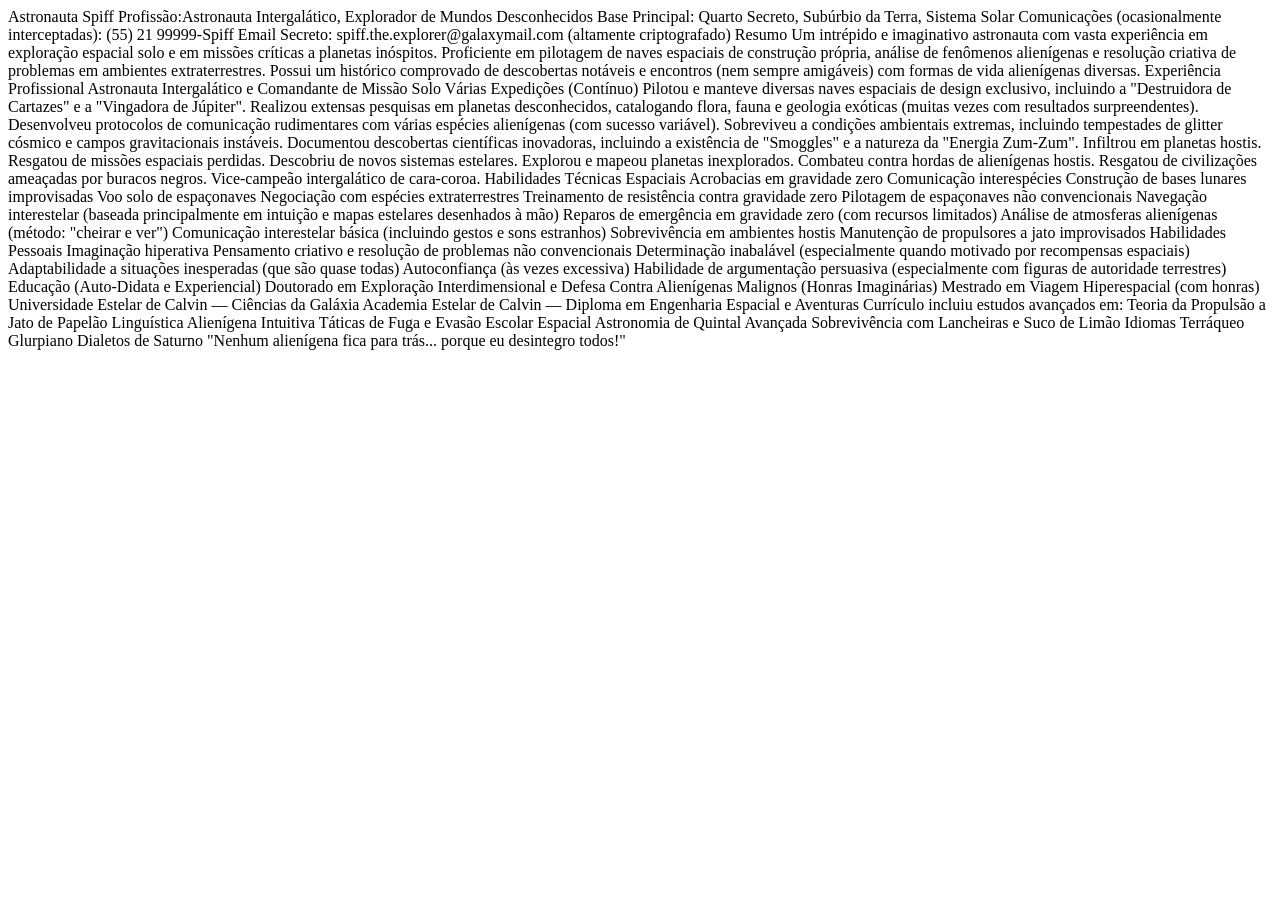
==== HTML/index.html @ 05de370d "index.html" ====
<!DOCTYPE html>
<html lang="pt-BR">
<head>
    <meta charset="UTF-8">
    <meta name="viewport" content="width=device-width, initial-scale=1.0">
    <title>Document</title>
</head>
<body>
    Astronauta Spiff
Profissão:Astronauta Intergalático, Explorador de Mundos Desconhecidos
Base Principal: Quarto Secreto, Subúrbio da Terra, Sistema Solar
Comunicações (ocasionalmente interceptadas): (55) 21 99999-Spiff
Email Secreto: spiff.the.explorer@galaxymail.com (altamente criptografado)
Resumo
Um intrépido e imaginativo astronauta com vasta experiência em exploração espacial solo e em missões críticas a planetas inóspitos. Proficiente em pilotagem de naves espaciais de construção própria, análise de fenômenos alienígenas e resolução criativa de problemas em ambientes extraterrestres. Possui um histórico comprovado de descobertas notáveis e encontros (nem sempre amigáveis) com formas de vida alienígenas diversas.

Experiência Profissional
Astronauta Intergalático e Comandante de Missão Solo
Várias Expedições (Contínuo)

Pilotou e manteve diversas naves espaciais de design exclusivo, incluindo a "Destruidora de Cartazes" e a "Vingadora de Júpiter".
Realizou extensas pesquisas em planetas desconhecidos, catalogando flora, fauna e geologia exóticas (muitas vezes com resultados surpreendentes).
Desenvolveu protocolos de comunicação rudimentares com várias espécies alienígenas (com sucesso variável).
Sobreviveu a condições ambientais extremas, incluindo tempestades de glitter cósmico e campos gravitacionais instáveis.
Documentou descobertas científicas inovadoras, incluindo a existência de "Smoggles" e a natureza da "Energia Zum-Zum".
Infiltrou em planetas hostis.
Resgatou de missões espaciais perdidas.
Descobriu de novos sistemas estelares.
Explorou e mapeou planetas inexplorados.
Combateu contra hordas de alienígenas hostis.
Resgatou de civilizações ameaçadas por buracos negros.
Vice-campeão intergalático de cara-coroa.
Habilidades Técnicas Espaciais
Acrobacias em gravidade zero
Comunicação interespécies
Construção de bases lunares improvisadas
Voo solo de espaçonaves
Negociação com espécies extraterrestres
Treinamento de resistência contra gravidade zero
Pilotagem de espaçonaves não convencionais
Navegação interestelar (baseada principalmente em intuição e mapas estelares desenhados à mão)
Reparos de emergência em gravidade zero (com recursos limitados)
Análise de atmosferas alienígenas (método: "cheirar e ver")
Comunicação interestelar básica (incluindo gestos e sons estranhos)
Sobrevivência em ambientes hostis
Manutenção de propulsores a jato improvisados
Habilidades Pessoais
Imaginação hiperativa
Pensamento criativo e resolução de problemas não convencionais
Determinação inabalável (especialmente quando motivado por recompensas espaciais)
Adaptabilidade a situações inesperadas (que são quase todas)
Autoconfiança (às vezes excessiva)
Habilidade de argumentação persuasiva (especialmente com figuras de autoridade terrestres)
Educação (Auto-Didata e Experiencial)
Doutorado em Exploração Interdimensional e Defesa Contra Alienígenas Malignos (Honras Imaginárias)
Mestrado em Viagem Hiperespacial (com honras)
Universidade Estelar de Calvin — Ciências da Galáxia
Academia Estelar de Calvin — Diploma em Engenharia Espacial e Aventuras
Currículo incluiu estudos avançados em:
Teoria da Propulsão a Jato de Papelão
Linguística Alienígena Intuitiva
Táticas de Fuga e Evasão Escolar Espacial
Astronomia de Quintal Avançada
Sobrevivência com Lancheiras e Suco de Limão
Idiomas
Terráqueo
Glurpiano
Dialetos de Saturno
"Nenhum alienígena fica para trás... porque eu desintegro todos!"
</body>
</html>
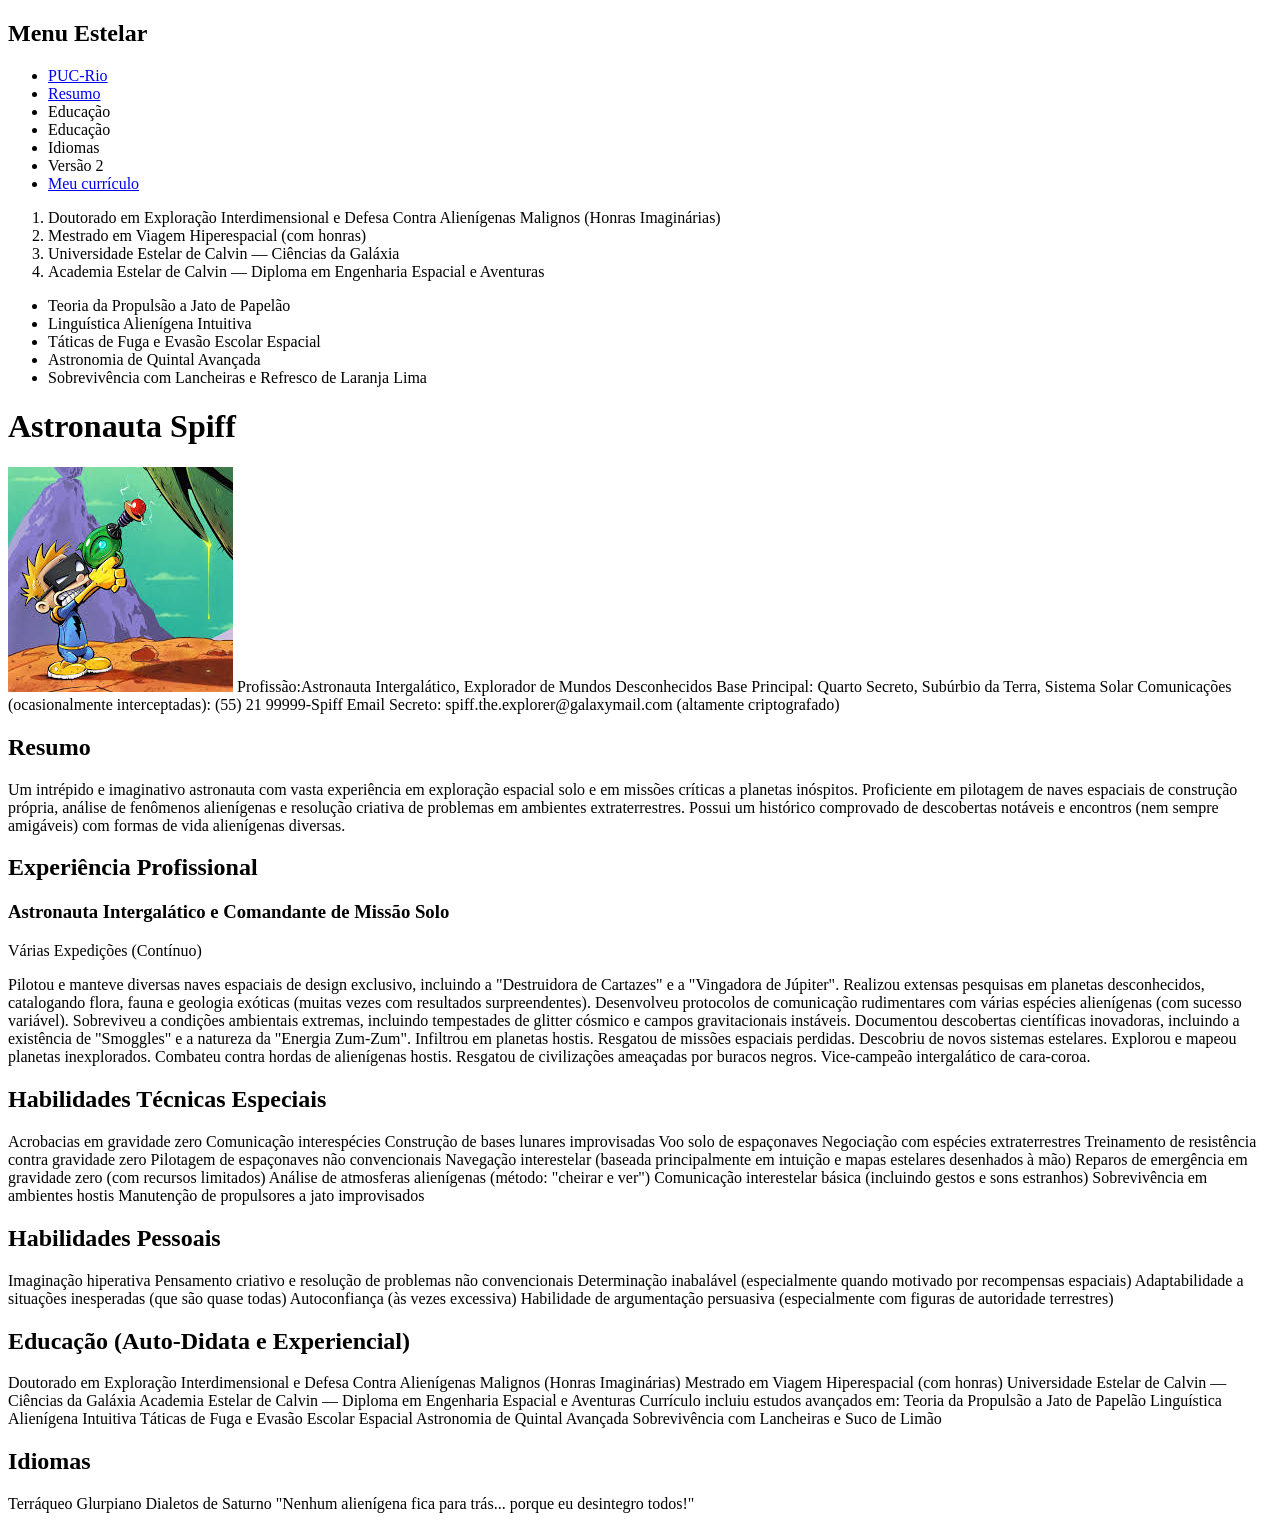
==== commit 465e2ed6: "resto da aula" ====
--- a/HTML/index.html
+++ b/HTML/index.html
@@ -3,20 +3,64 @@
 <head>
     <meta charset="UTF-8">
     <meta name="viewport" content="width=device-width, initial-scale=1.0">
-    <title>Document</title>
+    <title>Home Page</title>
 </head>
 <body>
-    Astronauta Spiff
+    <nav>
+        <h2>Menu Estelar</h2>
+        <ul>
+            <li><a href="https://www.puc-rio.br/">PUC-Rio</a></li>
+            <li><a href="#resumo">Resumo</a></li>
+            <li>Educação</li>
+            <li>Educação</li>
+            <li>Idiomas</li>
+            <li>Versão 2</li>
+            <li><a href="meu-curriculo.html">Meu currículo</a></li>
+        </ul>
+    </nav>
+
+
+    <ol>
+        <li>Doutorado em Exploração Interdimensional e Defesa Contra Alienígenas Malignos (Honras Imaginárias)</li>
+        <li>Mestrado em Viagem Hiperespacial (com honras)</li>
+        <li>Universidade Estelar de Calvin — Ciências da Galáxia</li>
+        <li>Academia Estelar de Calvin — Diploma em Engenharia Espacial e Aventuras</li>
+    </ol>
+
+    <ul>
+        <li>Teoria da Propulsão a Jato de Papelão</li>
+        <li>Linguística Alienígena Intuitiva</li>
+        <li>Táticas de Fuga e Evasão Escolar Espacial</li>
+        <li>Astronomia de Quintal Avançada</li>
+        <li>Sobrevivência com Lancheiras e Refresco de Laranja Lima
+</li>
+
+
+
+
+
+    </ul>
+
+    <h1>Astronauta Spiff</h1>
+    <img src='img/spiff.jpeg' alt='Foto do astronauta Spiff em ação'>
 Profissão:Astronauta Intergalático, Explorador de Mundos Desconhecidos
 Base Principal: Quarto Secreto, Subúrbio da Terra, Sistema Solar
 Comunicações (ocasionalmente interceptadas): (55) 21 99999-Spiff
 Email Secreto: spiff.the.explorer@galaxymail.com (altamente criptografado)
-Resumo
-Um intrépido e imaginativo astronauta com vasta experiência em exploração espacial solo e em missões críticas a planetas inóspitos. Proficiente em pilotagem de naves espaciais de construção própria, análise de fenômenos alienígenas e resolução criativa de problemas em ambientes extraterrestres. Possui um histórico comprovado de descobertas notáveis e encontros (nem sempre amigáveis) com formas de vida alienígenas diversas.
+<h2>Resumo</h2>
+<p>Um intrépido e imaginativo astronauta com vasta experiência em
+    exploração espacial solo e em missões críticas a planetas
+    inóspitos. Proficiente em pilotagem de naves espaciais
+    de construção própria, análise de fenômenos alienígenas
+    e resolução criativa de problemas em ambientes
+    extraterrestres. Possui um histórico comprovado
+    de descobertas notáveis e encontros
+    (nem sempre amigáveis) com formas de vida
+    alienígenas diversas.</p>
 
-Experiência Profissional
-Astronauta Intergalático e Comandante de Missão Solo
-Várias Expedições (Contínuo)
+<h2>Experiência Profissional</h2>
+<h3>Astronauta Intergalático e Comandante de Missão Solo</h3>
+<p>Várias Expedições (Contínuo)</p>
 
 Pilotou e manteve diversas naves espaciais de design exclusivo, incluindo a "Destruidora de Cartazes" e a "Vingadora de Júpiter".
 Realizou extensas pesquisas em planetas desconhecidos, catalogando flora, fauna e geologia exóticas (muitas vezes com resultados surpreendentes).
@@ -30,7 +74,7 @@
 Combateu contra hordas de alienígenas hostis.
 Resgatou de civilizações ameaçadas por buracos negros.
 Vice-campeão intergalático de cara-coroa.
-Habilidades Técnicas Espaciais
+<h2>Habilidades Técnicas Especiais</h2>
 Acrobacias em gravidade zero
 Comunicação interespécies
 Construção de bases lunares improvisadas
@@ -44,14 +88,14 @@
 Comunicação interestelar básica (incluindo gestos e sons estranhos)
 Sobrevivência em ambientes hostis
 Manutenção de propulsores a jato improvisados
-Habilidades Pessoais
+<h2>Habilidades Pessoais</h2>
 Imaginação hiperativa
 Pensamento criativo e resolução de problemas não convencionais
 Determinação inabalável (especialmente quando motivado por recompensas espaciais)
 Adaptabilidade a situações inesperadas (que são quase todas)
 Autoconfiança (às vezes excessiva)
 Habilidade de argumentação persuasiva (especialmente com figuras de autoridade terrestres)
-Educação (Auto-Didata e Experiencial)
+<h2>Educação (Auto-Didata e Experiencial)</h2>
 Doutorado em Exploração Interdimensional e Defesa Contra Alienígenas Malignos (Honras Imaginárias)
 Mestrado em Viagem Hiperespacial (com honras)
 Universidade Estelar de Calvin — Ciências da Galáxia
@@ -62,7 +106,7 @@
 Táticas de Fuga e Evasão Escolar Espacial
 Astronomia de Quintal Avançada
 Sobrevivência com Lancheiras e Suco de Limão
-Idiomas
+<h2>Idiomas</h2>
 Terráqueo
 Glurpiano
 Dialetos de Saturno
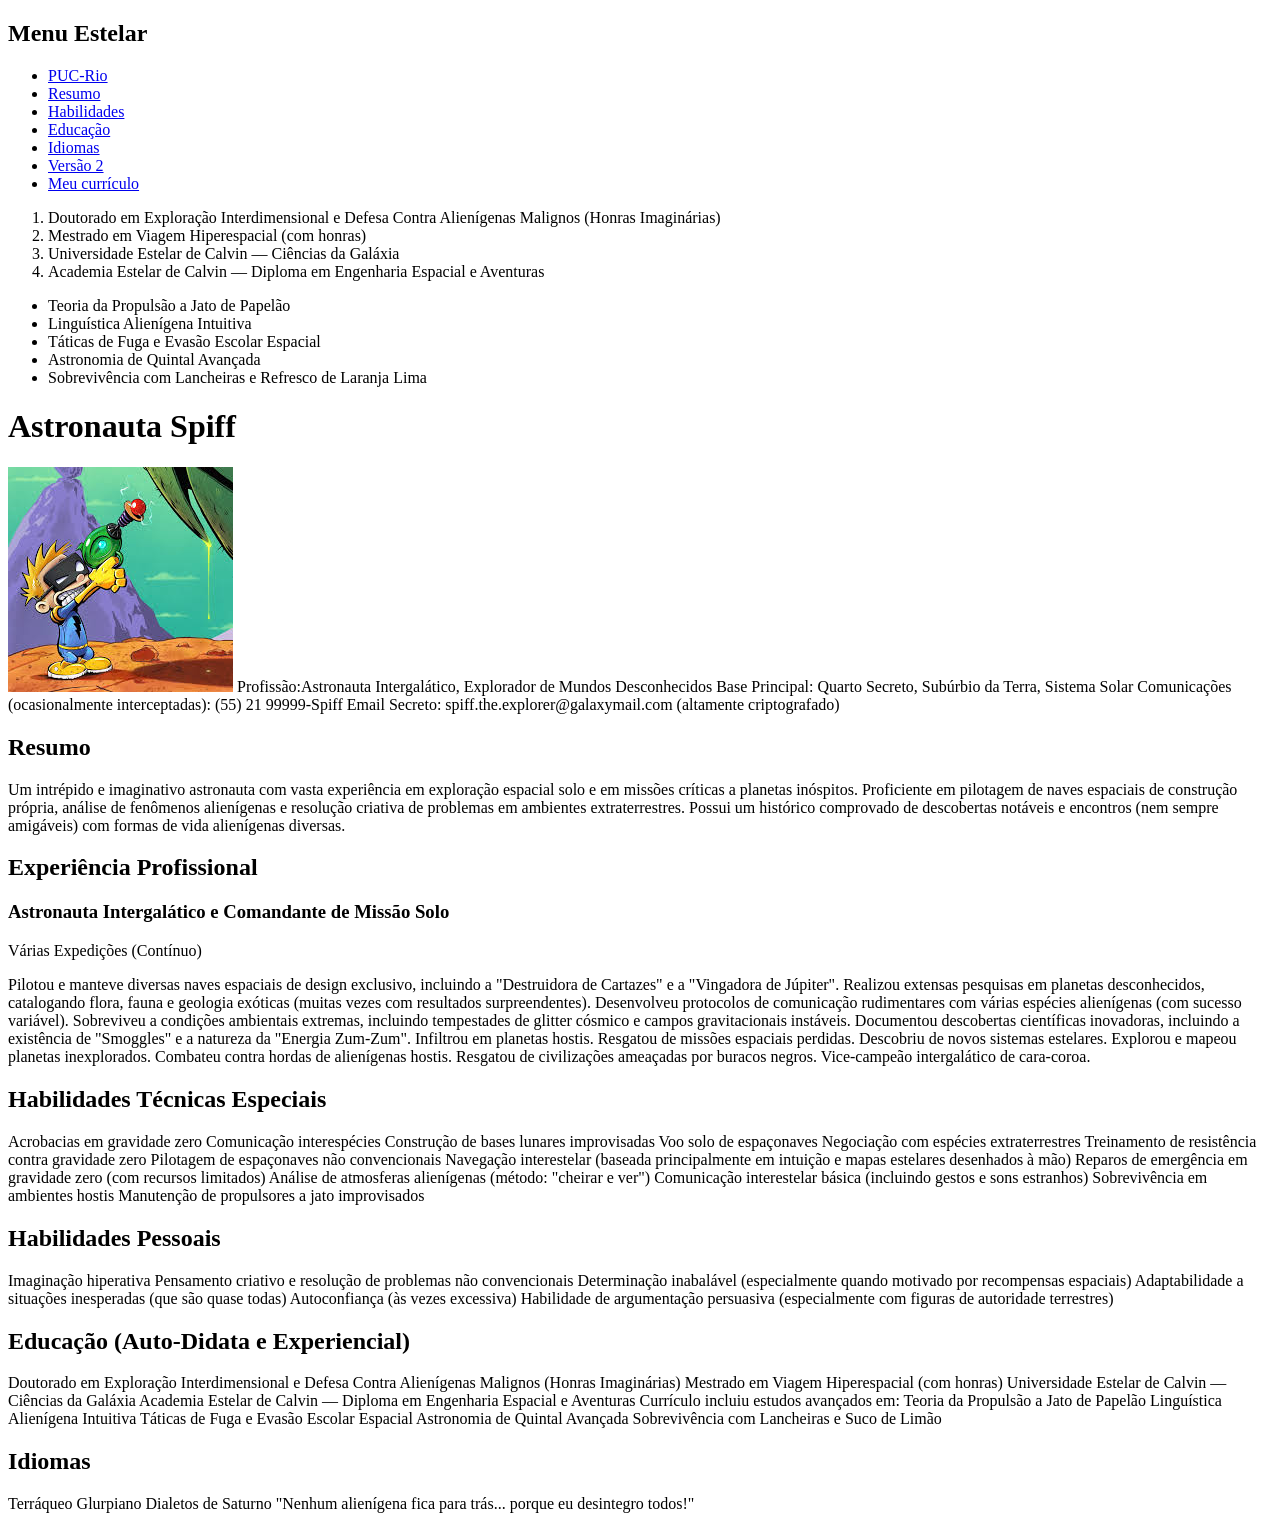
==== commit ef120824: "fiz" ====
--- a/HTML/index.html
+++ b/HTML/index.html
@@ -9,12 +9,15 @@
     <nav>
         <h2>Menu Estelar</h2>
         <ul>
-            <li><a href="https://www.puc-rio.br/">PUC-Rio</a></li>
-            <li><a href="#resumo">Resumo</a></li>
-            <li>Educação</li>
-            <li>Educação</li>
-            <li>Idiomas</li>
-            <li>Versão 2</li>
+            <section id ="PUC-Rio">
+                <li><a href="https://www.puc-rio.br/">PUC-Rio</a></li></section>
+            <section id = "Resumo">
+                <li><a href="https://calvinandhobbes.fandom.com/wiki/Spaceman_Spiff">Resumo</a></li></section>
+            <section>
+                <li><a href="https://www.unifacs.br/blog/habilidades-para-colocar-no-curriculo/"</a>Habilidades</li></section>
+            <li><a href="https://todospelaeducacao.org.br/"</a>Educação</li>
+            <li><a href="https://abracocultural.com.br/?gad_source=1&gad_campaignid=22619634223&gbraid=0AAAAADcdn28N3HD0pJXMsCOlqKf5frnwl&gclid=CjwKCAjwrP3VBhBbEiwAnaqpQ3rJYh3NGlxdiuVRt-DwQJ0qN_RFfydd-8FRkZl_GRWAi_4VGABbQhoCJxgQAvD_BwE"</a>Idiomas</li>
+            <li><a href="https://versao2.com/"<\a>Versão 2</li>
             <li><a href="meu-curriculo.html">Meu currículo</a></li>
         </ul>
     </nav>
@@ -32,13 +35,7 @@
         <li>Linguística Alienígena Intuitiva</li>
         <li>Táticas de Fuga e Evasão Escolar Espacial</li>
         <li>Astronomia de Quintal Avançada</li>
-        <li>Sobrevivência com Lancheiras e Refresco de Laranja Lima
-</li>
-
-
-
-
-
+        <li>Sobrevivência com Lancheiras e Refresco de Laranja Lima</li>
     </ul>
 
     <h1>Astronauta Spiff</h1>
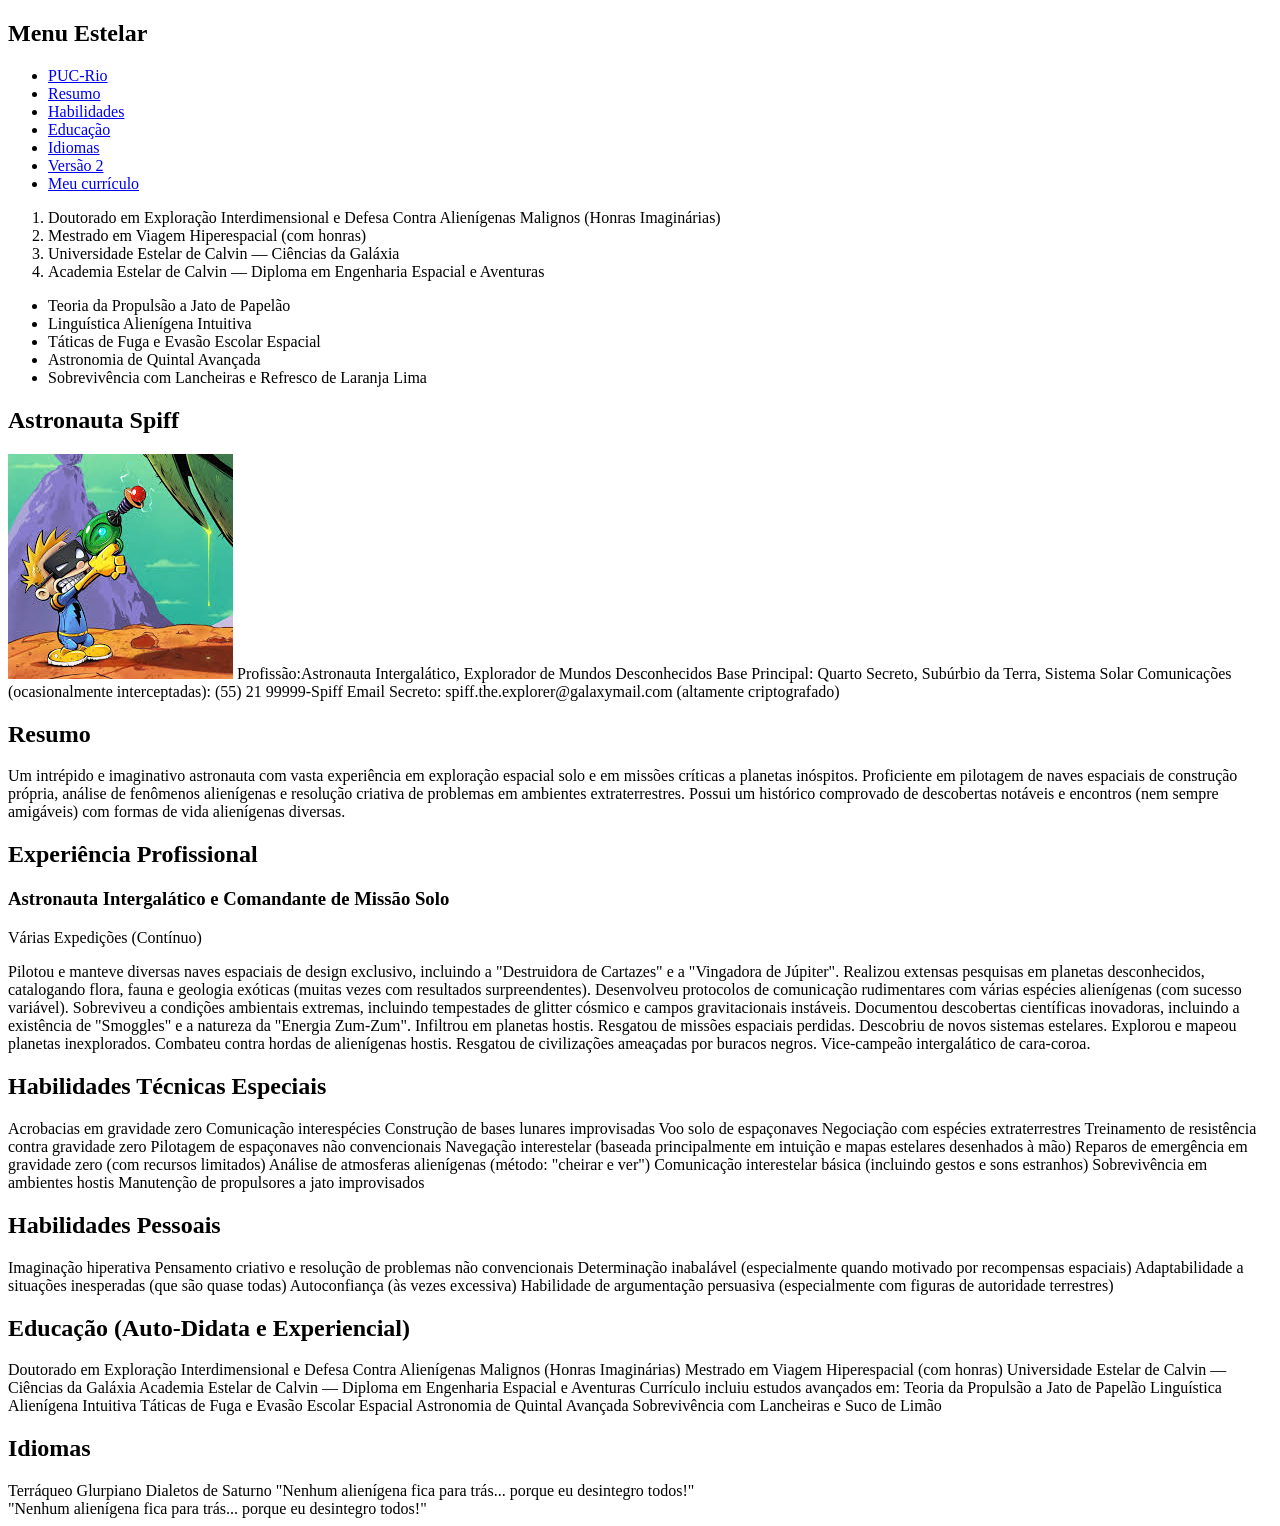
==== commit 198653cd: "tentei" ====
--- a/HTML/index.html
+++ b/HTML/index.html
@@ -9,12 +9,9 @@
     <nav>
         <h2>Menu Estelar</h2>
         <ul>
-            <section id ="PUC-Rio">
-                <li><a href="https://www.puc-rio.br/">PUC-Rio</a></li></section>
-            <section id = "Resumo">
-                <li><a href="https://calvinandhobbes.fandom.com/wiki/Spaceman_Spiff">Resumo</a></li></section>
-            <section>
-                <li><a href="https://www.unifacs.br/blog/habilidades-para-colocar-no-curriculo/"</a>Habilidades</li></section>
+            <li><a href="https://www.puc-rio.br/">PUC-Rio</a></li>
+            <li><a href="https://calvinandhobbes.fandom.com/wiki/Spaceman_Spiff">Resumo</a></li>
+            <li><a href="https://www.unifacs.br/blog/habilidades-para-colocar-no-curriculo/"</a>Habilidades</li>
             <li><a href="https://todospelaeducacao.org.br/"</a>Educação</li>
             <li><a href="https://abracocultural.com.br/?gad_source=1&gad_campaignid=22619634223&gbraid=0AAAAADcdn28N3HD0pJXMsCOlqKf5frnwl&gclid=CjwKCAjwrP3VBhBbEiwAnaqpQ3rJYh3NGlxdiuVRt-DwQJ0qN_RFfydd-8FRkZl_GRWAi_4VGABbQhoCJxgQAvD_BwE"</a>Idiomas</li>
             <li><a href="https://versao2.com/"<\a>Versão 2</li>
@@ -38,14 +35,17 @@
         <li>Sobrevivência com Lancheiras e Refresco de Laranja Lima</li>
     </ul>
 
-    <h1>Astronauta Spiff</h1>
+    <section id ="Astronauta Spiff">
+        <h1>Astronauta Spiff</h1>
     <img src='img/spiff.jpeg' alt='Foto do astronauta Spiff em ação'>
 Profissão:Astronauta Intergalático, Explorador de Mundos Desconhecidos
 Base Principal: Quarto Secreto, Subúrbio da Terra, Sistema Solar
 Comunicações (ocasionalmente interceptadas): (55) 21 99999-Spiff
 Email Secreto: spiff.the.explorer@galaxymail.com (altamente criptografado)
-<h2>Resumo</h2>
-<p>Um intrépido e imaginativo astronauta com vasta experiência em
+</section>
+<section id ="Resumo">
+    <h2>Resumo</h2>
+    <p>Um intrépido e imaginativo astronauta com vasta experiência em
     exploração espacial solo e em missões críticas a planetas
     inóspitos. Proficiente em pilotagem de naves espaciais
     de construção própria, análise de fenômenos alienígenas
@@ -53,10 +53,10 @@
     extraterrestres. Possui um histórico comprovado
     de descobertas notáveis e encontros
     (nem sempre amigáveis) com formas de vida
-    alienígenas diversas.</p>
+    alienígenas diversas.</p></section>
 
-<h2>Experiência Profissional</h2>
-<h3>Astronauta Intergalático e Comandante de Missão Solo</h3>
+<section id ="Experiência Profissional"><h2>Experiência Profissional</h2></section>
+<section id ="Astronauta Intergalático e Comandante de Missão Solo"><h3>Astronauta Intergalático e Comandante de Missão Solo</h3>
 <p>Várias Expedições (Contínuo)</p>
 
 Pilotou e manteve diversas naves espaciais de design exclusivo, incluindo a "Destruidora de Cartazes" e a "Vingadora de Júpiter".
@@ -71,6 +71,9 @@
 Combateu contra hordas de alienígenas hostis.
 Resgatou de civilizações ameaçadas por buracos negros.
 Vice-campeão intergalático de cara-coroa.
+</section>
+
+<section id ="Habilidades Técnicas Especiais">
 <h2>Habilidades Técnicas Especiais</h2>
 Acrobacias em gravidade zero
 Comunicação interespécies
@@ -84,14 +87,16 @@
 Análise de atmosferas alienígenas (método: "cheirar e ver")
 Comunicação interestelar básica (incluindo gestos e sons estranhos)
 Sobrevivência em ambientes hostis
-Manutenção de propulsores a jato improvisados
+Manutenção de propulsores a jato improvisados</section>
+<section id ="Habilidades Pessoais">
 <h2>Habilidades Pessoais</h2>
 Imaginação hiperativa
 Pensamento criativo e resolução de problemas não convencionais
 Determinação inabalável (especialmente quando motivado por recompensas espaciais)
 Adaptabilidade a situações inesperadas (que são quase todas)
 Autoconfiança (às vezes excessiva)
-Habilidade de argumentação persuasiva (especialmente com figuras de autoridade terrestres)
+Habilidade de argumentação persuasiva (especialmente com figuras de autoridade terrestres)</section>
+<section id = "Educação (Auto-Didata e Experiencial)">
 <h2>Educação (Auto-Didata e Experiencial)</h2>
 Doutorado em Exploração Interdimensional e Defesa Contra Alienígenas Malignos (Honras Imaginárias)
 Mestrado em Viagem Hiperespacial (com honras)
@@ -102,11 +107,12 @@
 Linguística Alienígena Intuitiva
 Táticas de Fuga e Evasão Escolar Espacial
 Astronomia de Quintal Avançada
-Sobrevivência com Lancheiras e Suco de Limão
-<h2>Idiomas</h2>
+Sobrevivência com Lancheiras e Suco de Limão</section>
+<section id ="Idiomas"><h2>Idiomas</h2>
 Terráqueo
 Glurpiano
 Dialetos de Saturno
-"Nenhum alienígena fica para trás... porque eu desintegro todos!"
+"Nenhum alienígena fica para trás... porque eu desintegro todos!"</section>
+<footer>"Nenhum alienígena fica para trás... porque eu desintegro todos!"</footer>
 </body>
 </html>
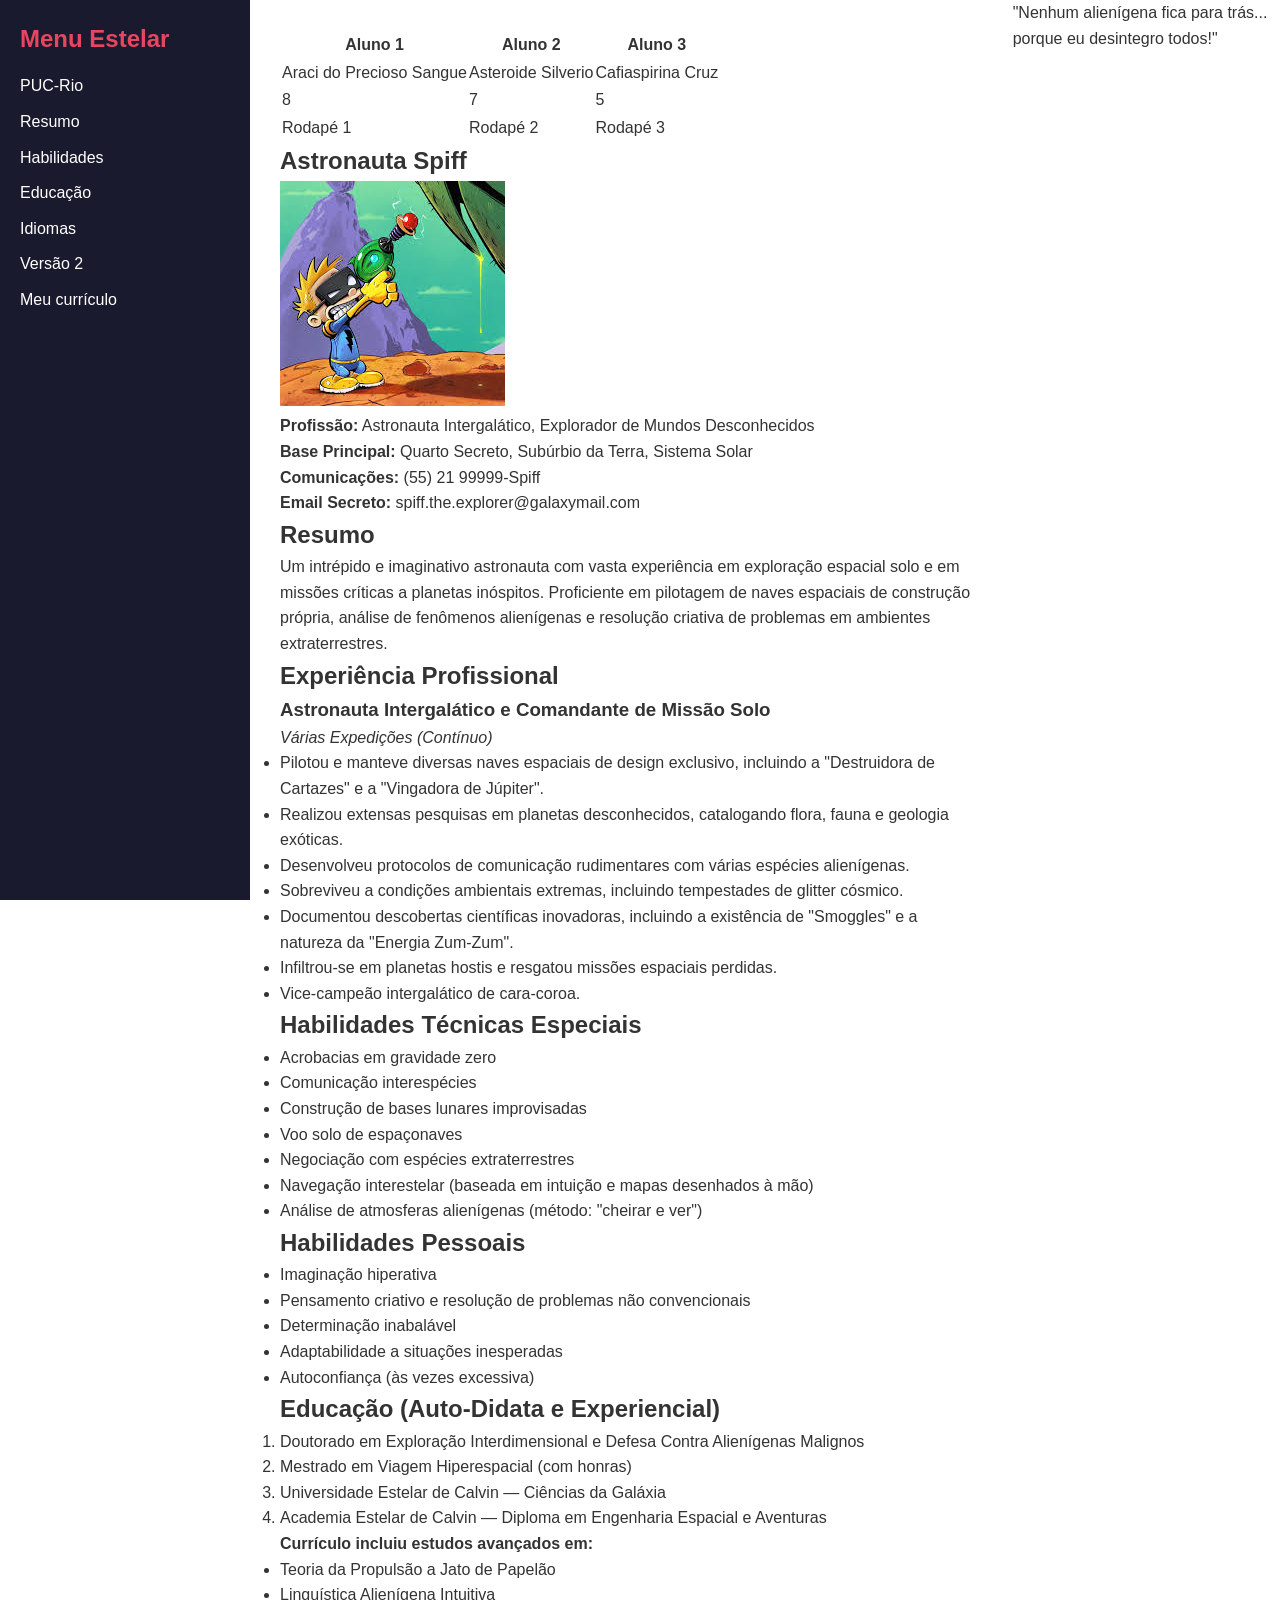
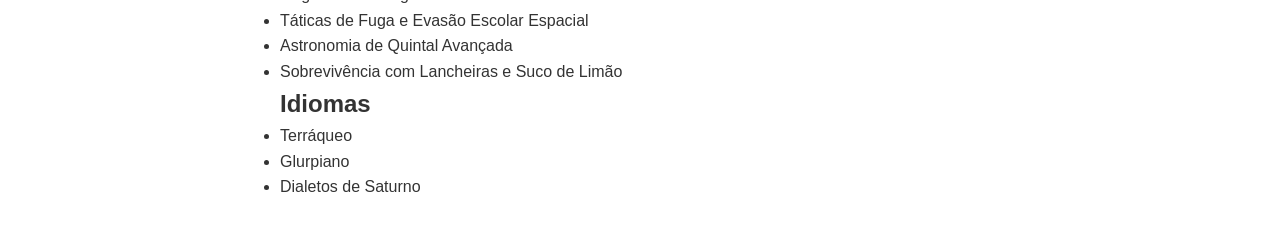
==== commit 56117f43: "fiz" ====
--- a/HTML/index.html
+++ b/HTML/index.html
@@ -3,6 +3,7 @@
 <head>
     <meta charset="UTF-8">
     <meta name="viewport" content="width=device-width, initial-scale=1.0">
+    <link rel="stylesheet" href="css/curriculo.css">
     <title>Home Page</title>
 </head>
 <body>
@@ -11,108 +12,132 @@
         <ul>
             <li><a href="https://www.puc-rio.br/">PUC-Rio</a></li>
             <li><a href="https://calvinandhobbes.fandom.com/wiki/Spaceman_Spiff">Resumo</a></li>
-            <li><a href="https://www.unifacs.br/blog/habilidades-para-colocar-no-curriculo/"</a>Habilidades</li>
-            <li><a href="https://todospelaeducacao.org.br/"</a>Educação</li>
-            <li><a href="https://abracocultural.com.br/?gad_source=1&gad_campaignid=22619634223&gbraid=0AAAAADcdn28N3HD0pJXMsCOlqKf5frnwl&gclid=CjwKCAjwrP3VBhBbEiwAnaqpQ3rJYh3NGlxdiuVRt-DwQJ0qN_RFfydd-8FRkZl_GRWAi_4VGABbQhoCJxgQAvD_BwE"</a>Idiomas</li>
-            <li><a href="https://versao2.com/"<\a>Versão 2</li>
+            <li><a href="https://www.unifacs.br/blog/habilidades-para-colocar-no-curriculo/">Habilidades</a></li>
+            <li><a href="https://todospelaeducacao.org.br/">Educação</a></li>
+            <li><a href="https://abracocultural.com.br/">Idiomas</a></li>
+            <li><a href="https://versao2.com/">Versão 2</a></li>
             <li><a href="meu-curriculo.html">Meu currículo</a></li>
         </ul>
     </nav>
 
+    <main>
+        <table>
+            <thead>
+                <tr>
+                    <th>Aluno 1</th>
+                    <th>Aluno 2</th>
+                    <th>Aluno 3</th>
+                </tr>
+            </thead>
+            <tbody>
+                <tr>
+                    <td>Araci do Precioso Sangue</td>
+                    <td>Asteroide Silverio</td>
+                    <td>Cafiaspirina Cruz</td>
+                </tr>
+                <tr>
+                    <td>8</td>
+                    <td>7</td>
+                    <td>5</td>
+                </tr>
+            </tbody>
+            <tfoot>
+                <tr>
+                    <td>Rodapé 1</td>
+                    <td>Rodapé 2</td>
+                    <td>Rodapé 3</td>
+                </tr>
+            </tfoot>
+        </table>
 
-    <ol>
-        <li>Doutorado em Exploração Interdimensional e Defesa Contra Alienígenas Malignos (Honras Imaginárias)</li>
-        <li>Mestrado em Viagem Hiperespacial (com honras)</li>
-        <li>Universidade Estelar de Calvin — Ciências da Galáxia</li>
-        <li>Academia Estelar de Calvin — Diploma em Engenharia Espacial e Aventuras</li>
-    </ol>
+        <section id="astronauta-spiff">
+            <h1>Astronauta Spiff</h1>
+            <img src="img/spiff.jpeg" alt="Foto do astronauta Spiff em ação">
+            <p><strong>Profissão:</strong> Astronauta Intergalático, Explorador de Mundos Desconhecidos</p>
+            <p><strong>Base Principal:</strong> Quarto Secreto, Subúrbio da Terra, Sistema Solar</p>
+            <p><strong>Comunicações:</strong> (55) 21 99999-Spiff</p>
+            <p><strong>Email Secreto:</strong> spiff.the.explorer@galaxymail.com</p>
+        </section>
 
-    <ul>
-        <li>Teoria da Propulsão a Jato de Papelão</li>
-        <li>Linguística Alienígena Intuitiva</li>
-        <li>Táticas de Fuga e Evasão Escolar Espacial</li>
-        <li>Astronomia de Quintal Avançada</li>
-        <li>Sobrevivência com Lancheiras e Refresco de Laranja Lima</li>
-    </ul>
+        <section id="resumo">
+            <h2>Resumo</h2>
+            <p>Um intrépido e imaginativo astronauta com vasta experiência em
+            exploração espacial solo e em missões críticas a planetas
+            inóspitos. Proficiente em pilotagem de naves espaciais
+            de construção própria, análise de fenômenos alienígenas
+            e resolução criativa de problemas em ambientes
+            extraterrestres.</p>
+        </section>
 
-    <section id ="Astronauta Spiff">
-        <h1>Astronauta Spiff</h1>
-    <img src='img/spiff.jpeg' alt='Foto do astronauta Spiff em ação'>
-Profissão:Astronauta Intergalático, Explorador de Mundos Desconhecidos
-Base Principal: Quarto Secreto, Subúrbio da Terra, Sistema Solar
-Comunicações (ocasionalmente interceptadas): (55) 21 99999-Spiff
-Email Secreto: spiff.the.explorer@galaxymail.com (altamente criptografado)
-</section>
-<section id ="Resumo">
-    <h2>Resumo</h2>
-    <p>Um intrépido e imaginativo astronauta com vasta experiência em
-    exploração espacial solo e em missões críticas a planetas
-    inóspitos. Proficiente em pilotagem de naves espaciais
-    de construção própria, análise de fenômenos alienígenas
-    e resolução criativa de problemas em ambientes
-    extraterrestres. Possui um histórico comprovado
-    de descobertas notáveis e encontros
-    (nem sempre amigáveis) com formas de vida
-    alienígenas diversas.</p></section>
+        <section id="experiencia-profissional">
+            <h2>Experiência Profissional</h2>
+            <h3>Astronauta Intergalático e Comandante de Missão Solo</h3>
+            <p><em>Várias Expedições (Contínuo)</em></p>
+            <ul>
+                <li>Pilotou e manteve diversas naves espaciais de design exclusivo, incluindo a "Destruidora de Cartazes" e a "Vingadora de Júpiter".</li>
+                <li>Realizou extensas pesquisas em planetas desconhecidos, catalogando flora, fauna e geologia exóticas.</li>
+                <li>Desenvolveu protocolos de comunicação rudimentares com várias espécies alienígenas.</li>
+                <li>Sobreviveu a condições ambientais extremas, incluindo tempestades de glitter cósmico.</li>
+                <li>Documentou descobertas científicas inovadoras, incluindo a existência de "Smoggles" e a natureza da "Energia Zum-Zum".</li>
+                <li>Infiltrou-se em planetas hostis e resgatou missões espaciais perdidas.</li>
+                <li>Vice-campeão intergalático de cara-coroa.</li>
+            </ul>
+        </section>
 
-<section id ="Experiência Profissional"><h2>Experiência Profissional</h2></section>
-<section id ="Astronauta Intergalático e Comandante de Missão Solo"><h3>Astronauta Intergalático e Comandante de Missão Solo</h3>
-<p>Várias Expedições (Contínuo)</p>
+        <section id="habilidades-tecnicas">
+            <h2>Habilidades Técnicas Especiais</h2>
+            <ul>
+                <li>Acrobacias em gravidade zero</li>
+                <li>Comunicação interespécies</li>
+                <li>Construção de bases lunares improvisadas</li>
+                <li>Voo solo de espaçonaves</li>
+                <li>Negociação com espécies extraterrestres</li>
+                <li>Navegação interestelar (baseada em intuição e mapas desenhados à mão)</li>
+                <li>Análise de atmosferas alienígenas (método: "cheirar e ver")</li>
+            </ul>
+        </section>
 
-Pilotou e manteve diversas naves espaciais de design exclusivo, incluindo a "Destruidora de Cartazes" e a "Vingadora de Júpiter".
-Realizou extensas pesquisas em planetas desconhecidos, catalogando flora, fauna e geologia exóticas (muitas vezes com resultados surpreendentes).
-Desenvolveu protocolos de comunicação rudimentares com várias espécies alienígenas (com sucesso variável).
-Sobreviveu a condições ambientais extremas, incluindo tempestades de glitter cósmico e campos gravitacionais instáveis.
-Documentou descobertas científicas inovadoras, incluindo a existência de "Smoggles" e a natureza da "Energia Zum-Zum".
-Infiltrou em planetas hostis.
-Resgatou de missões espaciais perdidas.
-Descobriu de novos sistemas estelares.
-Explorou e mapeou planetas inexplorados.
-Combateu contra hordas de alienígenas hostis.
-Resgatou de civilizações ameaçadas por buracos negros.
-Vice-campeão intergalático de cara-coroa.
-</section>
+        <section id="habilidades-pessoais">
+            <h2>Habilidades Pessoais</h2>
+            <ul>
+                <li>Imaginação hiperativa</li>
+                <li>Pensamento criativo e resolução de problemas não convencionais</li>
+                <li>Determinação inabalável</li>
+                <li>Adaptabilidade a situações inesperadas</li>
+                <li>Autoconfiança (às vezes excessiva)</li>
+            </ul>
+        </section>
 
-<section id ="Habilidades Técnicas Especiais">
-<h2>Habilidades Técnicas Especiais</h2>
-Acrobacias em gravidade zero
-Comunicação interespécies
-Construção de bases lunares improvisadas
-Voo solo de espaçonaves
-Negociação com espécies extraterrestres
-Treinamento de resistência contra gravidade zero
-Pilotagem de espaçonaves não convencionais
-Navegação interestelar (baseada principalmente em intuição e mapas estelares desenhados à mão)
-Reparos de emergência em gravidade zero (com recursos limitados)
-Análise de atmosferas alienígenas (método: "cheirar e ver")
-Comunicação interestelar básica (incluindo gestos e sons estranhos)
-Sobrevivência em ambientes hostis
-Manutenção de propulsores a jato improvisados</section>
-<section id ="Habilidades Pessoais">
-<h2>Habilidades Pessoais</h2>
-Imaginação hiperativa
-Pensamento criativo e resolução de problemas não convencionais
-Determinação inabalável (especialmente quando motivado por recompensas espaciais)
-Adaptabilidade a situações inesperadas (que são quase todas)
-Autoconfiança (às vezes excessiva)
-Habilidade de argumentação persuasiva (especialmente com figuras de autoridade terrestres)</section>
-<section id = "Educação (Auto-Didata e Experiencial)">
-<h2>Educação (Auto-Didata e Experiencial)</h2>
-Doutorado em Exploração Interdimensional e Defesa Contra Alienígenas Malignos (Honras Imaginárias)
-Mestrado em Viagem Hiperespacial (com honras)
-Universidade Estelar de Calvin — Ciências da Galáxia
-Academia Estelar de Calvin — Diploma em Engenharia Espacial e Aventuras
-Currículo incluiu estudos avançados em:
-Teoria da Propulsão a Jato de Papelão
-Linguística Alienígena Intuitiva
-Táticas de Fuga e Evasão Escolar Espacial
-Astronomia de Quintal Avançada
-Sobrevivência com Lancheiras e Suco de Limão</section>
-<section id ="Idiomas"><h2>Idiomas</h2>
-Terráqueo
-Glurpiano
-Dialetos de Saturno
-"Nenhum alienígena fica para trás... porque eu desintegro todos!"</section>
-<footer>"Nenhum alienígena fica para trás... porque eu desintegro todos!"</footer>
+        <section id="educacao">
+            <h2>Educação (Auto-Didata e Experiencial)</h2>
+            <ol>
+                <li>Doutorado em Exploração Interdimensional e Defesa Contra Alienígenas Malignos</li>
+                <li>Mestrado em Viagem Hiperespacial (com honras)</li>
+                <li>Universidade Estelar de Calvin — Ciências da Galáxia</li>
+                <li>Academia Estelar de Calvin — Diploma em Engenharia Espacial e Aventuras</li>
+            </ol>
+            <p><strong>Currículo incluiu estudos avançados em:</strong></p>
+            <ul>
+                <li>Teoria da Propulsão a Jato de Papelão</li>
+                <li>Linguística Alienígena Intuitiva</li>
+                <li>Táticas de Fuga e Evasão Escolar Espacial</li>
+                <li>Astronomia de Quintal Avançada</li>
+                <li>Sobrevivência com Lancheiras e Suco de Limão</li>
+            </ul>
+        </section>
+
+        <section id="idiomas">
+            <h2>Idiomas</h2>
+            <ul>
+                <li>Terráqueo</li>
+                <li>Glurpiano</li>
+                <li>Dialetos de Saturno</li>
+            </ul>
+        </section> 
+    </main>
+
+    <footer>
+        <p>"Nenhum alienígena fica para trás... porque eu desintegro todos!"</p>
+    </footer>
 </body>
 </html>
--- a/HTML/css/curriculo.css
+++ b/HTML/css/curriculo.css
@@ -0,0 +1,87 @@
+/* Reset básico e tipografia */
+* {
+    box-sizing: border-box;
+    margin: 0;
+    padding: 0;
+}
+
+body {
+    font-family: Arial, sans-serif;
+    color: #333333;
+    line-height: 1.6;
+}
+
+p {
+    color: #333333; /* Vermelho puro (#FF0000) dificulta a leitura; prefira tons escuros */
+}
+
+/* Layout Principal (Desktop) */
+body {
+    display: flex;
+}
+
+nav {
+    width: 250px;
+    position: fixed;
+    height: 100vh;
+    background-color: #1a1a2e;
+    color: #ffffff;
+    padding: 20px;
+}
+
+nav h2 {
+    margin-bottom: 15px;
+    color: #e94560;
+}
+
+nav ul {
+    list-style-type: none;
+}
+
+nav ul li {
+    margin-bottom: 10px;
+}
+
+nav ul li a {
+    color: #ffffff;
+    text-decoration: none;
+}
+
+nav ul li a:hover {
+    color: #e94560;
+}
+
+main {
+    margin-left: 250px; /* Compensação da largura do nav fixo */
+    padding: 30px;
+    width: 100%;
+}
+
+/* Responsividade (Celulares e Tablets) */
+@media (max-width: 768px) {
+    body {
+        flex-direction: column; /* Empilha o nav acima do main */
+    }
+
+    nav {
+        width: 100%;
+        position: static; /* Remove o posicionamento fixo em telas menores */
+        height: auto;
+    }
+
+    nav ul {
+        display: flex;
+        flex-wrap: wrap;
+        gap: 10px;
+        justify-content: center; /* Centraliza os links do menu */
+    }
+
+    nav ul li {
+        margin-bottom: 0;
+    }
+
+    main {
+        margin-left: 0; /* Remove a margem lateral no celular */
+        padding: 15px;
+    }
+}
